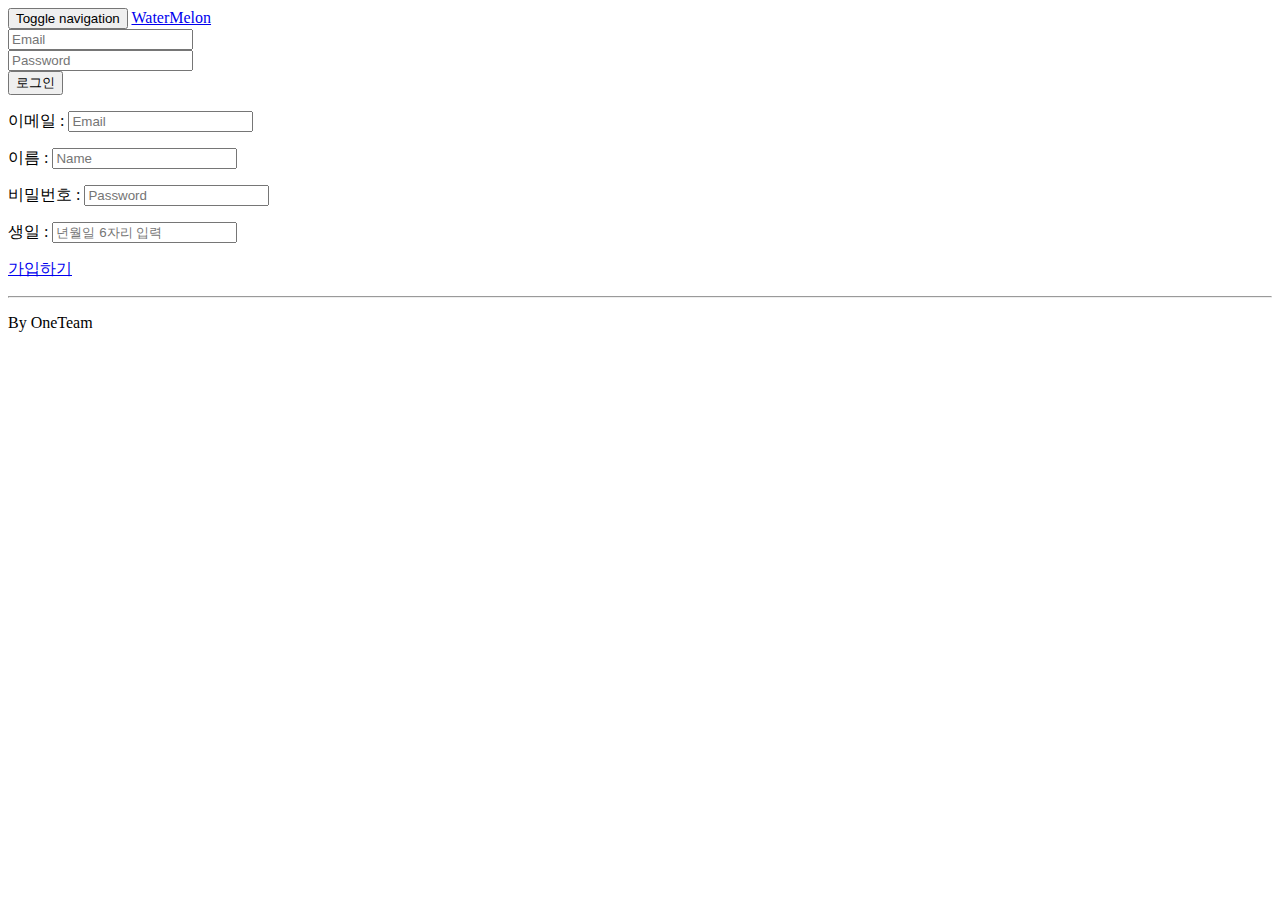
==== WaterMelonPlayer/WebContent/login.html @ 2f5d1088 "loginForm 예시" ====
<!DOCTYPE html>
<html lang="en">
    <head>
        <meta charset="utf-8">
        <meta http-equiv="X-UA-Compatible" content="IE=edge">
        <meta name="viewport" content="width=device-width, initial-scale=1">
        <meta name="description" content="">
        <meta name="author" content="">
        <title>Jumbotron Template for Bootstrap</title>
        <!-- Bootstrap core CSS -->
        <link href="bootstrap/css/bootstrap.css" rel="stylesheet">
        <!-- Custom styles for this template -->
        <link href="jumbotron.css" rel="stylesheet">
        <!-- HTML5 shim and Respond.js for IE8 support of HTML5 elements and media queries -->
        <!--[if lt IE 9]>
      <script src="https://oss.maxcdn.com/html5shiv/3.7.2/html5shiv.min.js"></script>
      <script src="https://oss.maxcdn.com/respond/1.4.2/respond.min.js"></script>
    <![endif]-->
    </head>
    <body>
        <nav class="navbar navbar-inverse navbar-fixed-top">
            <div class="container">
                <div class="navbar-header">
                    <button type="button" class="navbar-toggle collapsed" data-toggle="collapse" data-target="#navbar" aria-expanded="false" aria-controls="navbar">
                        <span class="sr-only">Toggle navigation</span>
                        <span class="icon-bar"></span>
                        <span class="icon-bar"></span>
                        <span class="icon-bar"></span>
                    </button>
                    <a class="navbar-brand" href="#">WaterMelon</a>
                </div>
                <div id="navbar" class="navbar-collapse collapse">
                    <form class="navbar-form navbar-right">
                        <div class="form-group">
                            <input type="text" placeholder="Email" class="form-control">
                        </div>
                        <div class="form-group">
                            <input type="password" placeholder="Password" class="form-control">
                        </div>
                        <button type="submit" class="btn btn-success">로그인</button>
                    </form>
                </div>
                <!--/.navbar-collapse -->
            </div>
        </nav>
        <!-- Main jumbotron for a primary marketing message or call to action -->
        <div class="jumbotron">
            <div class="container text-right">
                <p>
    이메일 : <input type="text" placeholder="Email">
                <p>
    이름 : <input type="text" placeholder="Name">
                <p>
    비밀번호 : <input type="password" placeholder="Password">
                <p>
    생일 : <input type="text" placeholder="년월일 6자리 입력"><p><a class="btn btn-primary btn-lg" href="#" role="button">가입하기</a></p>
            </div>
        </div>
        <div class="container">
            <!-- Example row of columns -->
            <div class="row">
</div>
            <hr>
            <footer>
                <p>By OneTeam</p>
            </footer>
        </div>         
        <!-- /container -->
        <!-- Bootstrap core JavaScript
    ================================================== -->
        <!-- Placed at the end of the document so the pages load faster -->
        <script src="assets/js/jquery.min.js"></script>
        <script src="bootstrap/js/bootstrap.min.js"></script>
        <!-- IE10 viewport hack for Surface/desktop Windows 8 bug -->
        <script src="assets/js/ie10-viewport-bug-workaround.js"></script>
    </body>
</html>
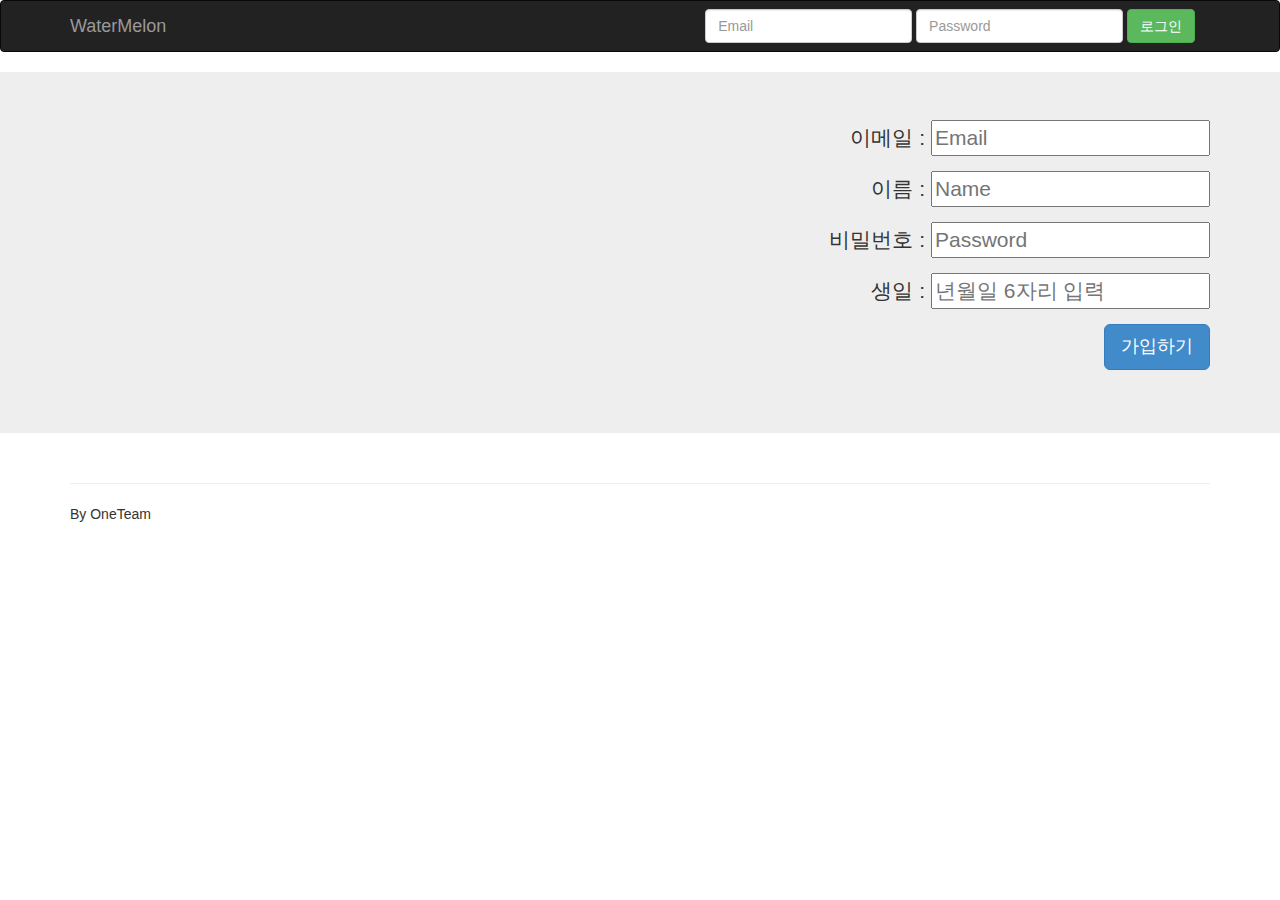
==== commit 8dd5366b: "admit bootstrap" ====
--- a/WaterMelonPlayer/WebContent/login.html
+++ b/WaterMelonPlayer/WebContent/login.html
@@ -18,7 +18,7 @@
     <![endif]-->
     </head>
     <body>
-        <nav class="navbar navbar-inverse navbar-fixed-top">
+        <nav class="navbar navbar-inverse">
             <div class="container">
                 <div class="navbar-header">
                     <button type="button" class="navbar-toggle collapsed" data-toggle="collapse" data-target="#navbar" aria-expanded="false" aria-controls="navbar">
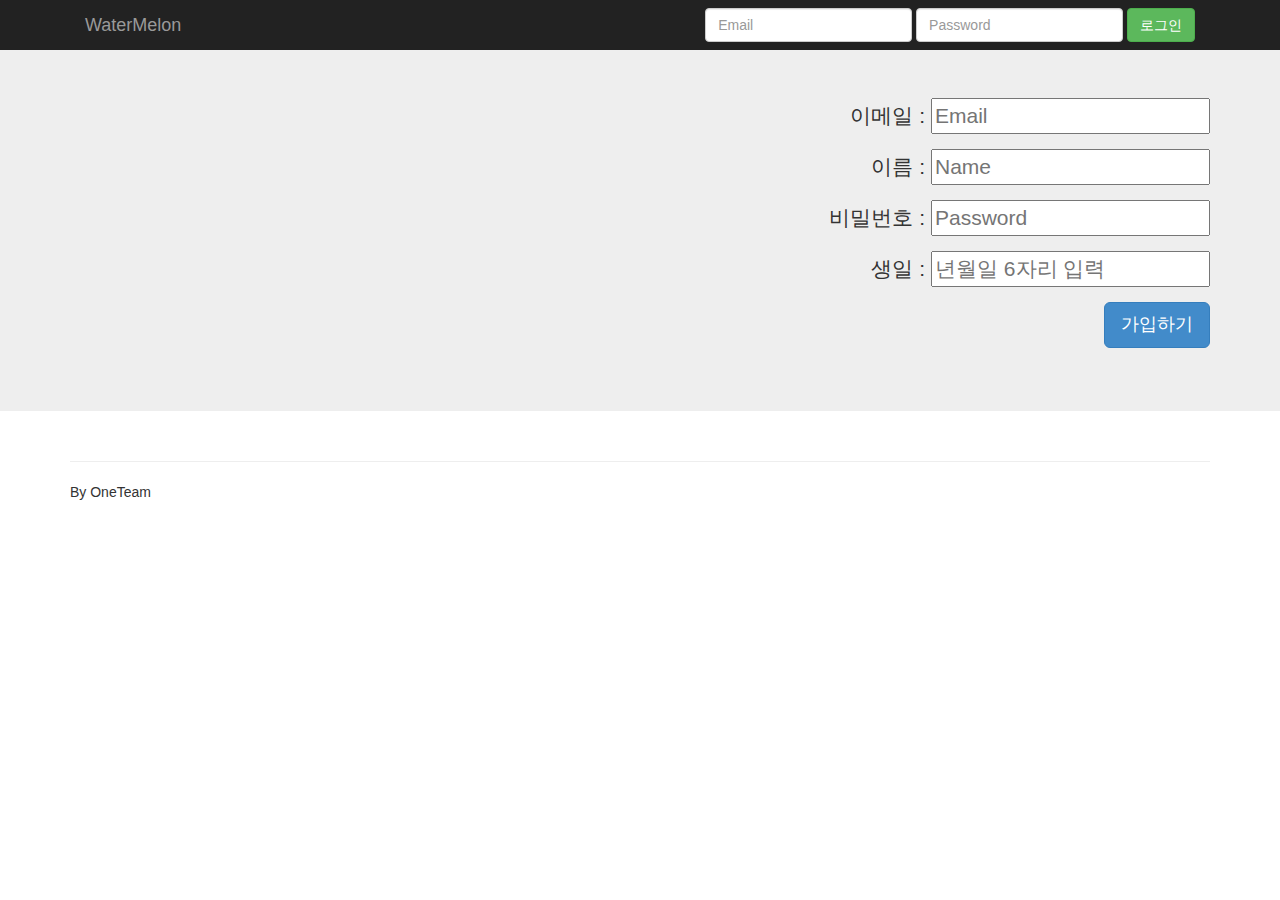
==== commit 95ab4d25: "advice" ====
--- a/WaterMelonPlayer/WebContent/login.html
+++ b/WaterMelonPlayer/WebContent/login.html
@@ -18,7 +18,7 @@
     <![endif]-->
     </head>
     <body>
-        <nav class="navbar navbar-inverse">
+        <nav class="navbar-inverse fixed">
             <div class="container">
                 <div class="navbar-header">
                     <button type="button" class="navbar-toggle collapsed" data-toggle="collapse" data-target="#navbar" aria-expanded="false" aria-controls="navbar">
